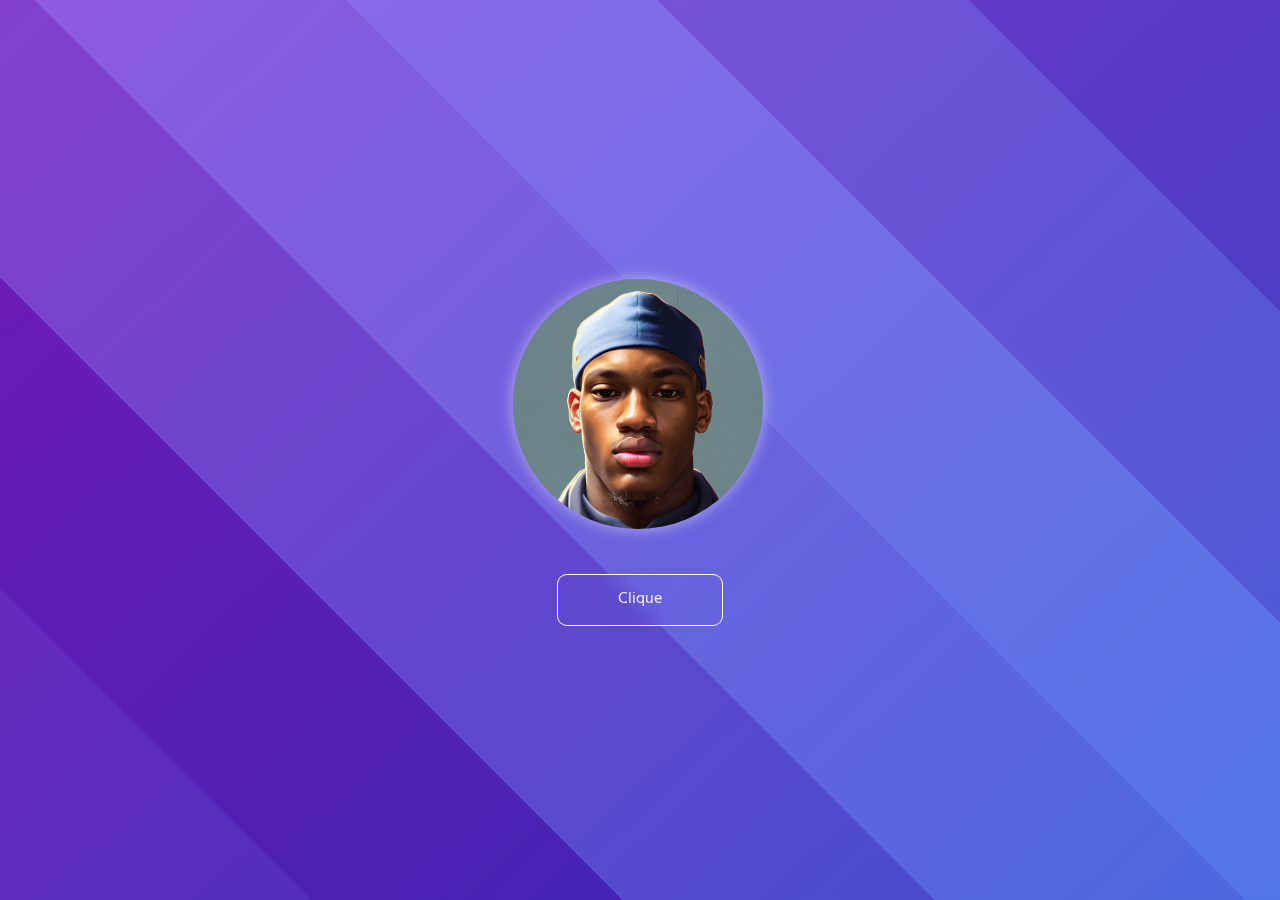
==== MiniProject/Carte visite/index.html @ 70d6562c "Add files via upload" ====
<!DOCTYPE html>
<html lang="en">
  <head>
    <link rel="preconnect" href="https://fonts.googleapis.com" />
    <link rel="preconnect" href="https://fonts.gstatic.com" crossorigin />
    <link
      href="https://fonts.googleapis.com/css2?family=Hind+Guntur:wght@300&display=swap"
      rel="stylesheet"
    />
    <link rel="stylesheet" href="./style.css" />
    <meta charset="UTF-8" />
    <meta http-equiv="X-UA-Compatible" content="IE=edge" />
    <meta name="viewport" content="width=device-width, initial-scale=1.0" />
    <title>Oslo</title>
  </head>
  <body>
    <div id="carte">
      <img id="avatar" src="./media/avatar.jpg" alt="" />
      <p id="description">
        Lorem, ipsum dolor sit amet consectetur adipisicing elit. Impedit
        deleniti dignissimos nulla maiores reprehenderit similique architecto
        perspiciatis expedita obcaecati explicabo, qui pariatur exercitationem
        cumque ea voluptas neque, consequuntur minus unde ipsa quam quae
        veritatis provident nemo totam! Eum, corporis dignissimos repellat,
        laboriosam quos rem cupiditate, dolore totam velit ullam ex nam
        consequatur! Maiores voluptatibus sapiente modi consequatur eveniet
        repellat tempora eligendi perferendis quas, ipsum culpa vitae sit dolor
        facilis ad.
      </p>
    </div>
    <div id="button">Clique</div>

    <script src="./script.js"></script>
  </body>
</html>
---- MiniProject/Carte visite/style.css ----
*,
::after,
::before {
  margin: 0px;
  padding: 0px;
  box-sizing: border-box;
}

body {
  display: flex;
  justify-content: center;
  align-items: center;
  width: 100%;
  height: 100vh;
  font-family: "Hind Guntur", sans-serif;

  flex-direction: column;
  background-image: linear-gradient(
      45deg,
      rgba(11, 71, 134, 0.53) 0%,
      rgba(11, 71, 134, 0.53) 14.286%,
      rgba(1, 46, 118, 0.53) 14.286%,
      rgba(1, 46, 118, 0.53) 28.572%,
      rgba(32, 120, 166, 0.53) 28.572%,
      rgba(32, 120, 166, 0.53) 42.858%,
      rgba(52, 169, 197, 0.53) 42.858%,
      rgba(52, 169, 197, 0.53) 57.144%,
      rgba(62, 193, 213, 0.53) 57.144%,
      rgba(62, 193, 213, 0.53) 71.43%,
      rgba(42, 144, 181, 0.53) 71.43%,
      rgba(42, 144, 181, 0.53) 85.716%,
      rgba(21, 95, 150, 0.53) 85.716%,
      rgba(21, 95, 150, 0.53) 100.002%
    ),
    linear-gradient(137deg, rgb(244, 2, 251), rgb(103, 32, 250));
}
#carte {
  width: 325px;
  height: 300px;
  display: flex;
  border-radius: 25px;
  padding: 25px;
}

#carte.active {
  width: 600px;
  height: 300px;
  animation: crt 1s ease forwards;
}

img#avatar {
  width: 250px;
  height: 250px;
  border-radius: 50%;

  margin-left: 10px;
  box-shadow: 0px 0px 15px rgb(255, 255, 255, 0.5);
}

img:hover {
  animation: focus 1s;
}

#description {
  word-wrap: break-word;
  display: none;
  color: #f4f4f4;
  padding: 0px;
  margin: 0px;
  font-size: 11.5px;
}

#description.active {
  word-wrap: break-word;
  display: block;
  margin-left: 10px;
  animation: txt 1s ease forwards;
}

@keyframes txt {
  from {
    opacity: 0;
  }

  to {
    opacity: 1;
  }
}

@keyframes crt {
  from {
    width: 325px;
    height: 300px;
  }

  to {
    width: 600px;
    height: 300px;
    border: 2px solid #f4f4f4;
    text-shadow: #ffff 1px 0 10px;
    box-shadow: 0px 0px 15px rgb(255, 255, 255, 0.5);
    backdrop-filter: blur(10px);
  }
}

#button {
  padding: 10px 60px;
  border: 1px solid rgb(255, 255, 255);
  margin: 20px;
  backdrop-filter: blur(10px);
  transition: 1s ease;
  color: #f4f4f4;
  border-radius: 10px;
}

#button:hover {
  cursor: pointer;
  color: rgb(8, 44, 83);
  background-color: rgb(255, 255, 255, 0.5);
  box-shadow: 0px 0px 15px rgb(255, 255, 255, 0.5);
}
#button:active {
  transform: scale(0.8);
}
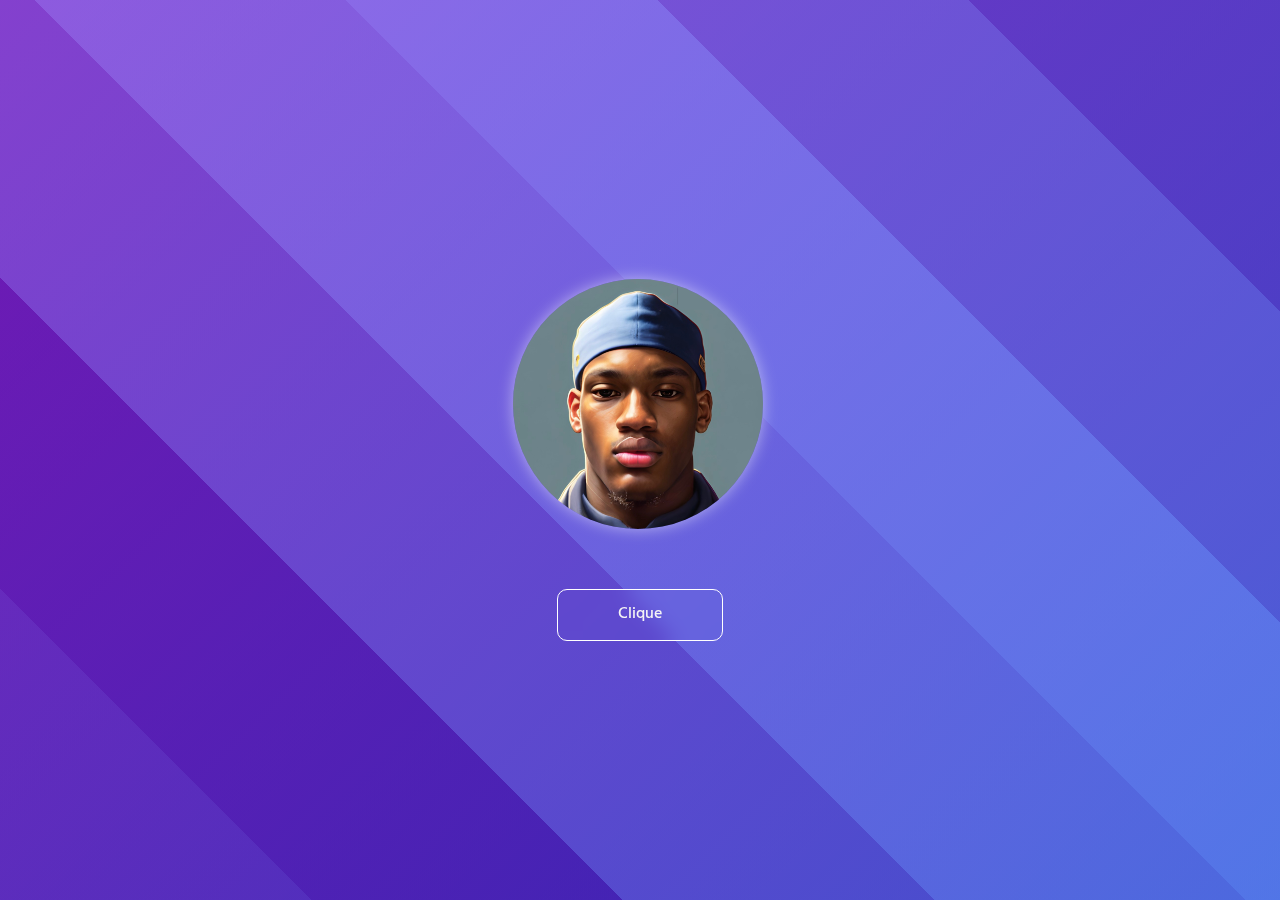
==== commit 240f01c4: "Add files via upload" ====
--- a/MiniProject/Carte visite/index.html
+++ b/MiniProject/Carte visite/index.html
@@ -17,15 +17,17 @@
     <div id="carte">
       <img id="avatar" src="./media/avatar.jpg" alt="" />
       <p id="description">
-        Lorem, ipsum dolor sit amet consectetur adipisicing elit. Impedit
-        deleniti dignissimos nulla maiores reprehenderit similique architecto
-        perspiciatis expedita obcaecati explicabo, qui pariatur exercitationem
-        cumque ea voluptas neque, consequuntur minus unde ipsa quam quae
-        veritatis provident nemo totam! Eum, corporis dignissimos repellat,
-        laboriosam quos rem cupiditate, dolore totam velit ullam ex nam
-        consequatur! Maiores voluptatibus sapiente modi consequatur eveniet
-        repellat tempora eligendi perferendis quas, ipsum culpa vitae sit dolor
-        facilis ad.
+        Je suis en conflit avec moi-même. Bloqué entre mon envie et ma logique.
+        Si j’écoutais mon sentiment de passions je vivrais heureux au risque de
+        blesser les personnes aimées en réalisant que cette dit passion n’était
+        que passagère. Partants de ce principe je ne vivrai plus la relation je
+        la subirai en la basant sur un principe que je ne peux ni maîtriser ni
+        contrôler. Pourtant selon moi nous ne devrions point être blâmés de ne
+        pas réussir à aimer comme on nous a aimés car sans avoir vaincu la
+        relation comment être sur de l’amour que nous portons envers notre
+        partenaire .On peut l’anticiper bien sur grâce à différents facteurs
+        mais partants de ce principe-là on ne vit plus réellement la relation on
+        y assiste.
       </p>
     </div>
     <div id="button">Clique</div>
--- a/MiniProject/Carte visite/style.css
+++ b/MiniProject/Carte visite/style.css
@@ -40,6 +40,7 @@
   display: flex;
   border-radius: 25px;
   padding: 25px;
+  margin: 15px;
 }
 
 #carte.active {
@@ -68,8 +69,21 @@
   padding: 0px;
   margin: 0px;
   font-size: 11.5px;
+  overflow-y: scroll;
 }
-
+#description::-webkit-scrollbar {
+  background-color: rgba(53, 112, 176, 0);
+  border-radius: 10px;
+  width: 10px;
+}
+#description::-webkit-scrollbar-track {
+  background-color: rgba(53, 112, 176, 0);
+  border-radius: 10px;
+}
+#description::-webkit-scrollbar-thumb {
+  background-color: rgba(255, 255, 255, 1);
+  border-radius: 10px;
+}
 #description.active {
   word-wrap: break-word;
   display: block;
@@ -108,9 +122,10 @@
   border: 1px solid rgb(255, 255, 255);
   margin: 20px;
   backdrop-filter: blur(10px);
-  transition: 1s ease;
+  transition: 0.5s ease;
   color: #f4f4f4;
   border-radius: 10px;
+  font-weight: 500;
 }
 
 #button:hover {
